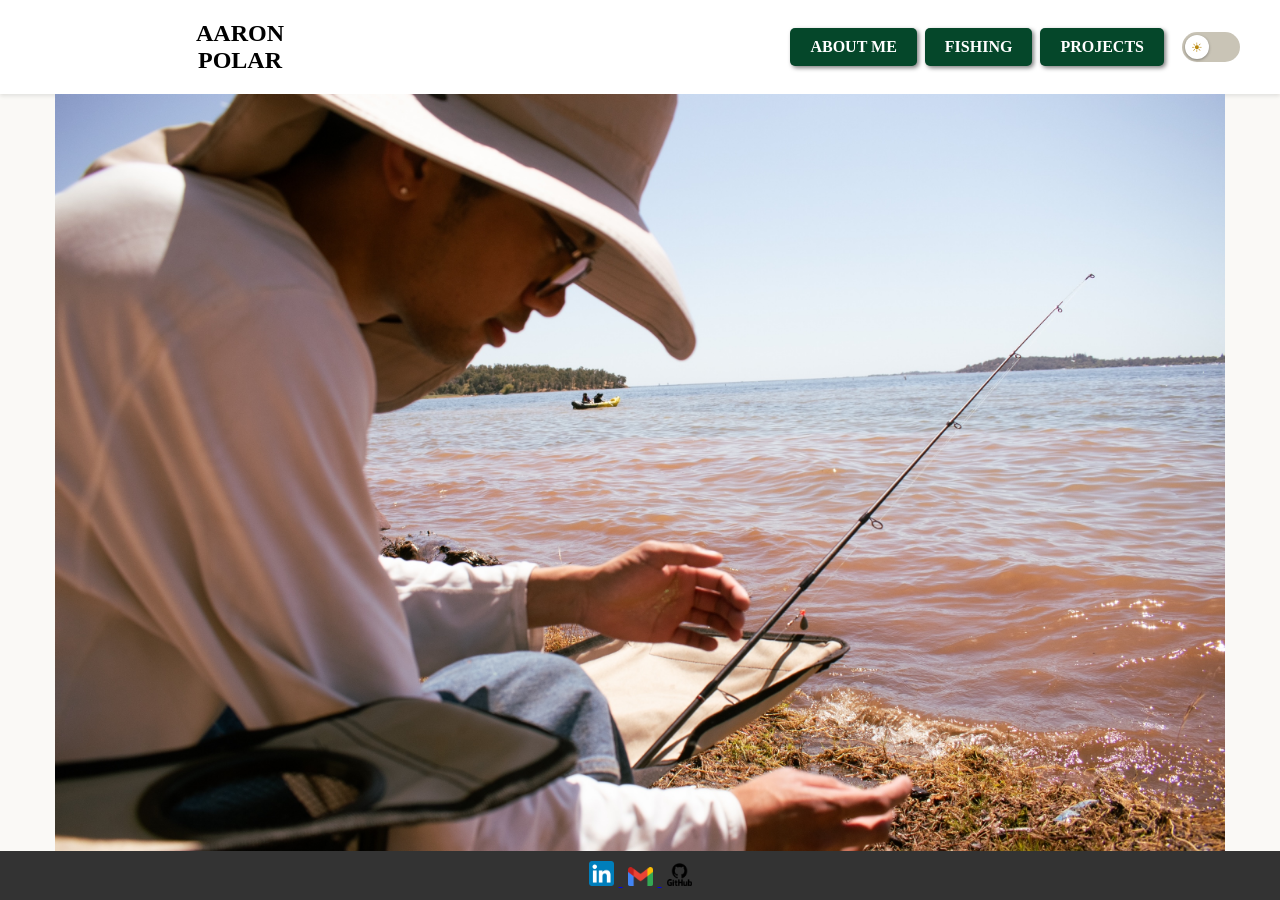
==== index.html @ 780f2a14 "Fix mobile nav edge gap; remove dead CSS - Add box-sizing: border-box to .green-button (in theme.css" ====
<!DOCTYPE html>
<html lang="en">
<head>
    <meta charset="UTF-8">
    <meta name="viewport" content="width=device-width, initial-scale=1.0">
    <title>HOME - Aaron Polar</title>
    <style>
body {
    font-family: baskerville, serif;
    margin: 0;
    padding: 0;
    background-color: #FAF9F6;
    display: flex;
    flex-direction: column;
    min-height: 100vh;
    overflow: hidden; /* Prevent scrolling */
}

.header {
    background-color: white;
    color: black;
    display: flex;
    justify-content: space-between;
    align-items: center;
    padding: 20px 40px;
    box-shadow: 0 2px 4px rgba(0, 0, 0, 0.1);
    width: 100%;
    box-sizing: border-box; /* Include padding and border in the element's total width and height */
}

.header-left {
    margin-right: auto;
    width: calc(100% / 3); /* Divide the page into thirds */
}

.header-left a {
    text-decoration: none;
    color: black;
    font-weight: bold;
    font-size: 24px;
    display: block; /* Display as block to stack text */
    text-transform: uppercase; /* Convert text to all caps */
    text-align: center; /* Align text to the center */
}

.header-right {
    margin-left: auto;
    display: flex; /* Ensure buttons are in a row */
    justify-content: flex-end; /* Align buttons to the right */
    align-items: center; /* Center vertically */
    width: calc(100% / 3); /* Divide the page into thirds */
}

.green-button {
    background-color: #05472A; /* Updated color */
    color: white;
    border: none;
    border-radius: 5px;
    padding: 10px 20px;
    font-family: baskerville, serif;
    text-transform: uppercase;
    font-weight: bold;
    cursor: pointer;
    margin-left: 10px;
    font-size: 16px;
    text-align: center; /* Center text in buttons */
    text-decoration: none; /* Remove underline */
    box-shadow: 2px 2px 4px rgba(0, 0, 0, 0.5); /* Add slight drop shadow */
}

.header-image {
    width: 100%;
    height: calc(100vh - 120px); /* Adjust height for header and footer */
    display: flex; /* Center the image */
    align-items: center; /* Center vertically */
    justify-content: center; /* Center horizontally */
    overflow: hidden; /* Hide overflow to ensure no scrolling */
    box-sizing: border-box; /* Include padding and border in the element's total width and height */
}

.header-image img {
    max-width: 100%;
    max-height: 100%;
    width: auto;
    height: auto;
}

.footer-container {
    width: 100%;
    background-color: #333; /* Background color for better visibility */
    text-align: center;
    padding: 10px 0; /* Padding for better spacing */
    color: white;
    position: fixed; /* Fix footer at the bottom */
    bottom: 0; /* Align to the bottom */
    box-sizing: border-box; /* Include padding in the element's total width and height */
}

.footer-container img {
    width: 25px; /* Set image width to 25px for a quarter size */
    margin: 0 5px; /* Add space between images */
}

@media (max-width: 768px) {
    .header-right {
        flex-direction: column; /* Stack buttons vertically on mobile */
        align-items: flex-end; /* Align buttons to the right on mobile */
        margin-top: 10px; /* Add margin between buttons and text */
    }

    .green-button {
        margin-bottom: 5px; /* Add space between buttons on mobile */
        width: 100%; /* Make buttons full width on mobile */
        margin-left: 0; /* Reset left margin for buttons */
    }

    .header-left {
        margin-left: 10px; /* Add gap between left edge and text */
        margin-right: auto; /* Ensure text and buttons are aligned to the right */
    }
}

    </style>
    <link rel="stylesheet" href="theme.css">
    <script src="theme.js"></script>
</head>
<body>
    <div class="header">
        <div class="header-left">
            <a href="index.html">AARON</a>
            <a href="index.html">POLAR</a>
        </div>
        <div class="header-right">
            <a href="aboutme.html" class="green-button">About Me</a>
            <a href="fishing.html" class="green-button">Fishing</a>
            <a href="projects.html" class="green-button">Projects</a>
            <button id="themeToggle" class="theme-switch" type="button" role="switch" aria-label="Toggle dark mode"></button>
        </div>
    </div>
    <div class="header-image">
        <img src="docs/assets/folsomlake.JPG" alt="Folsom Lake">
    </div>
    <div class="footer-container">
        <a href="https://www.linkedin.com/in/aaronpolar" target="_blank">
            <img src="docs/assets/linkedinlogo.png" alt="LinkedIn Logo">
        </a>
        <a href="mailto:aaronmpolar@gmail.com">
            <img src="docs/assets/gmaillogo.png" alt="Gmail Logo">
        </a>
        <a href="https://www.github.com/aaronpolar" target="_blank">
            <img src="docs/assets/githublogo.png" alt="GitHub Logo">
        </a>
    </div>
</body>
</html>
---- theme.css ----
/* ============================================================
   Shared cross-page styles: navigation behavior, theme toggle
   button, and the full dark-mode palette.
   Loaded after each page's inline <style> so it can override.
   ============================================================ */

html {
    scroll-behavior: smooth;
}

/* --- Navigation: allow the larger nav to wrap cleanly --- */
.header {
    flex-wrap: wrap;
    row-gap: 10px;
}

.header-right {
    width: auto;
    flex-wrap: wrap;
    justify-content: flex-end;
    gap: 8px;
    align-items: center;
}

.green-button {
    box-sizing: border-box;
}

.header-right .green-button {
    margin-left: 0;
}

/* --- Horizontal theme switch (works in both modes) --- */
.theme-switch {
    position: relative;
    width: 58px;
    height: 30px;
    flex: 0 0 auto;
    margin-left: 10px;
    padding: 0;
    border: none;
    border-radius: 999px;
    background-color: #c9c4b6;
    cursor: pointer;
    transition: background-color 0.3s ease;
    -webkit-tap-highlight-color: transparent;
}

/* Sliding knob with an icon for the current mode */
.theme-switch::before {
    content: "\2600"; /* sun (light mode) */
    position: absolute;
    top: 50%;
    left: 3px;
    transform: translateY(-50%);
    width: 24px;
    height: 24px;
    border-radius: 50%;
    background-color: #ffffff;
    box-shadow: 0 1px 3px rgba(0, 0, 0, 0.35);
    display: flex;
    align-items: center;
    justify-content: center;
    font-size: 13px;
    line-height: 1;
    color: #b8860b;
    transition: left 0.3s ease;
}

.theme-switch:hover {
    filter: brightness(0.97);
}

.theme-switch:focus-visible {
    outline: 2px solid #05472A;
    outline-offset: 2px;
}

/* ============================================================
   DARK MODE
   ============================================================ */
html[data-theme="dark"] body {
    background-color: #121212;
    color: #e8e8e8;
}

html[data-theme="dark"] .header {
    background-color: #1c1c1c;
    color: #f0f0f0;
    box-shadow: 0 2px 4px rgba(0, 0, 0, 0.6);
}

html[data-theme="dark"] .header-left a {
    color: #f0f0f0;
}

html[data-theme="dark"] .green-button {
    background-color: #0d7a48;
    color: #ffffff;
    box-shadow: 2px 2px 4px rgba(0, 0, 0, 0.6);
}

html[data-theme="dark"] .theme-switch {
    background-color: #0d7a48;
}

html[data-theme="dark"] .theme-switch::before {
    content: "\263E"; /* moon (dark mode) */
    left: 31px;
    color: #355e4a;
}

html[data-theme="dark"] .fixed-buttons a {
    background-color: #2a2a2a;
    color: #e8e8e8;
}

html[data-theme="dark"] .footer-container {
    background-color: #000000;
}

html[data-theme="dark"] .back-button {
    color: #5fd39a;
}

/* Body text across pages */
html[data-theme="dark"] .header-text p,
html[data-theme="dark"] .text-container,
html[data-theme="dark"] .text-container h2,
html[data-theme="dark"] .text-container h3,
html[data-theme="dark"] .text-container h4,
html[data-theme="dark"] .container-text,
html[data-theme="dark"] .container-text h2,
html[data-theme="dark"] .container-text h3 {
    color: #e8e8e8;
}

/* Projects page */
html[data-theme="dark"] .projects-hero p,
html[data-theme="dark"] .project-body p,
html[data-theme="dark"] .projects-outro {
    color: #cfcfcf;
}

html[data-theme="dark"] .project-tag {
    background-color: #15321f;
    color: #7fdca9;
}

html[data-theme="dark"] .project-stack li {
    background-color: #1e1e1e;
    border-color: #333333;
    color: #d8d8d8;
}

/* Shared card surfaces (certs, yelp, dashboard) */
html[data-theme="dark"] .cert-card,
html[data-theme="dark"] .review-card,
html[data-theme="dark"] .stat-card,
html[data-theme="dark"] .map-card,
html[data-theme="dark"] .log-card {
    background-color: #1e1e1e;
    border-color: #333333;
    color: #e8e8e8;
}

html[data-theme="dark"] .certs-hero p,
html[data-theme="dark"] .yelp-hero p,
html[data-theme="dark"] .dash-hero p,
html[data-theme="dark"] .cert-meta,
html[data-theme="dark"] .review-sub,
html[data-theme="dark"] .review-text,
html[data-theme="dark"] .review-date,
html[data-theme="dark"] .stat-label {
    color: #b6b6b6;
}

html[data-theme="dark"] .progress,
html[data-theme="dark"] .overall-track {
    background-color: #2a2a2a;
}

html[data-theme="dark"] .cert-node {
    background-color: #1c1c1c;
    border-color: #5fd39a;
}

html[data-theme="dark"] .cert-rail {
    background-color: #333333;
}

html[data-theme="dark"] .section-divider {
    border-top-color: #333333;
}

html[data-theme="dark"] .filter-bar select {
    background-color: #1e1e1e;
    color: #e8e8e8;
    border-color: #444444;
}

html[data-theme="dark"] .log-table th {
    background-color: #242424;
    color: #f0f0f0;
}

html[data-theme="dark"] .log-table td {
    border-color: #333333;
}

html[data-theme="dark"] .log-table tr:nth-child(even) td {
    background-color: #181818;
}

/* Darken light map tiles so the map blends with dark mode */
html[data-theme="dark"] .leaflet-tile {
    filter: brightness(0.65) invert(1) contrast(0.9) hue-rotate(180deg) saturate(0.6);
}

html[data-theme="dark"] .leaflet-container {
    background-color: #1e1e1e;
}
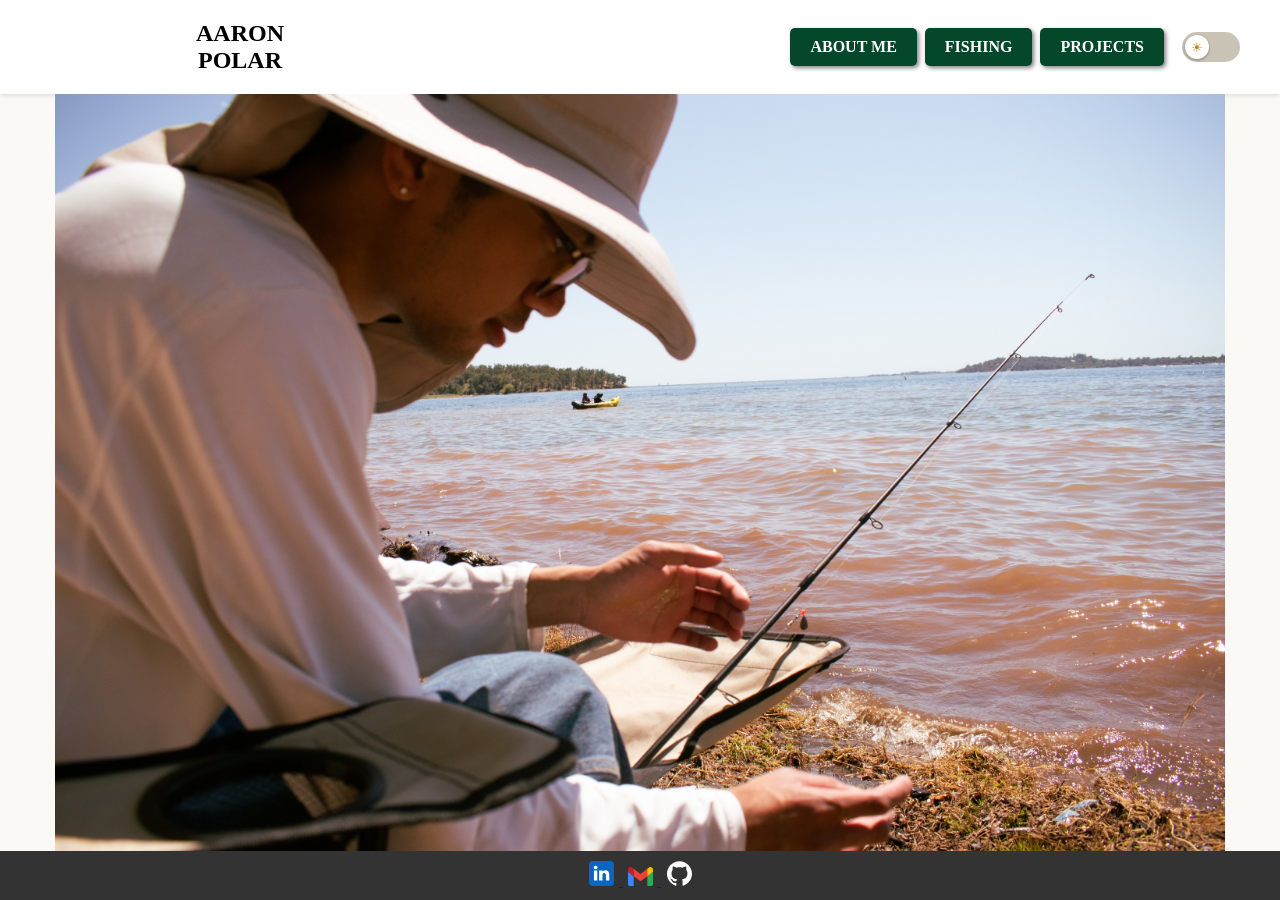
==== commit 2ddd22b4: "Replace footer PNG logos with crisp SVG vector icons LinkedIn and Gmail keep their brand colors; Git" ====
--- a/index.html
+++ b/index.html
@@ -4,136 +4,52 @@
     <meta charset="UTF-8">
     <meta name="viewport" content="width=device-width, initial-scale=1.0">
     <title>HOME - Aaron Polar</title>
+    <link rel="stylesheet" href="styles.css">
+    <link rel="stylesheet" href="animations.css">
     <style>
-body {
-    font-family: baskerville, serif;
-    margin: 0;
-    padding: 0;
-    background-color: #FAF9F6;
-    display: flex;
-    flex-direction: column;
-    min-height: 100vh;
-    overflow: hidden; /* Prevent scrolling */
-}
+        body {
+            overflow: hidden; /* Landing page: no scroll */
+        }
 
-.header {
-    background-color: white;
-    color: black;
-    display: flex;
-    justify-content: space-between;
-    align-items: center;
-    padding: 20px 40px;
-    box-shadow: 0 2px 4px rgba(0, 0, 0, 0.1);
-    width: 100%;
-    box-sizing: border-box; /* Include padding and border in the element's total width and height */
-}
+        .header-image {
+            width: 100%;
+            height: calc(100vh - 120px); /* Adjust height for header and footer */
+            display: flex;
+            align-items: center;
+            justify-content: center;
+            overflow: hidden;
+            box-sizing: border-box;
+        }
 
-.header-left {
-    margin-right: auto;
-    width: calc(100% / 3); /* Divide the page into thirds */
-}
+        .header-image img {
+            max-width: 100%;
+            max-height: 100%;
+            width: auto;
+            height: auto;
+        }
 
-.header-left a {
-    text-decoration: none;
-    color: black;
-    font-weight: bold;
-    font-size: 24px;
-    display: block; /* Display as block to stack text */
-    text-transform: uppercase; /* Convert text to all caps */
-    text-align: center; /* Align text to the center */
-}
-
-.header-right {
-    margin-left: auto;
-    display: flex; /* Ensure buttons are in a row */
-    justify-content: flex-end; /* Align buttons to the right */
-    align-items: center; /* Center vertically */
-    width: calc(100% / 3); /* Divide the page into thirds */
-}
-
-.green-button {
-    background-color: #05472A; /* Updated color */
-    color: white;
-    border: none;
-    border-radius: 5px;
-    padding: 10px 20px;
-    font-family: baskerville, serif;
-    text-transform: uppercase;
-    font-weight: bold;
-    cursor: pointer;
-    margin-left: 10px;
-    font-size: 16px;
-    text-align: center; /* Center text in buttons */
-    text-decoration: none; /* Remove underline */
-    box-shadow: 2px 2px 4px rgba(0, 0, 0, 0.5); /* Add slight drop shadow */
-}
-
-.header-image {
-    width: 100%;
-    height: calc(100vh - 120px); /* Adjust height for header and footer */
-    display: flex; /* Center the image */
-    align-items: center; /* Center vertically */
-    justify-content: center; /* Center horizontally */
-    overflow: hidden; /* Hide overflow to ensure no scrolling */
-    box-sizing: border-box; /* Include padding and border in the element's total width and height */
-}
-
-.header-image img {
-    max-width: 100%;
-    max-height: 100%;
-    width: auto;
-    height: auto;
-}
-
-.footer-container {
-    width: 100%;
-    background-color: #333; /* Background color for better visibility */
-    text-align: center;
-    padding: 10px 0; /* Padding for better spacing */
-    color: white;
-    position: fixed; /* Fix footer at the bottom */
-    bottom: 0; /* Align to the bottom */
-    box-sizing: border-box; /* Include padding in the element's total width and height */
-}
-
-.footer-container img {
-    width: 25px; /* Set image width to 25px for a quarter size */
-    margin: 0 5px; /* Add space between images */
-}
-
-@media (max-width: 768px) {
-    .header-right {
-        flex-direction: column; /* Stack buttons vertically on mobile */
-        align-items: flex-end; /* Align buttons to the right on mobile */
-        margin-top: 10px; /* Add margin between buttons and text */
-    }
-
-    .green-button {
-        margin-bottom: 5px; /* Add space between buttons on mobile */
-        width: 100%; /* Make buttons full width on mobile */
-        margin-left: 0; /* Reset left margin for buttons */
-    }
-
-    .header-left {
-        margin-left: 10px; /* Add gap between left edge and text */
-        margin-right: auto; /* Ensure text and buttons are aligned to the right */
-    }
-}
-
+        .footer-container {
+            position: fixed; /* Pin footer to the bottom on the landing page */
+            bottom: 0;
+            box-sizing: border-box;
+        }
     </style>
     <link rel="stylesheet" href="theme.css">
     <script src="theme.js"></script>
+    <script defer src="animations.js"></script>
+    <!-- Umami analytics (privacy-friendly) -->
+    <script defer src="https://cloud.umami.is/script.js" data-website-id="32455286-fe20-4036-8269-8ed9782967e7"></script>
 </head>
 <body>
     <div class="header">
         <div class="header-left">
-            <a href="index.html">AARON</a>
-            <a href="index.html">POLAR</a>
+            <a href="/">AARON</a>
+            <a href="/">POLAR</a>
         </div>
         <div class="header-right">
-            <a href="aboutme.html" class="green-button">About Me</a>
-            <a href="fishing.html" class="green-button">Fishing</a>
-            <a href="projects.html" class="green-button">Projects</a>
+            <a href="aboutme" class="green-button">About Me</a>
+            <a href="fishing" class="green-button">Fishing</a>
+            <a href="projects" class="green-button">Projects</a>
             <button id="themeToggle" class="theme-switch" type="button" role="switch" aria-label="Toggle dark mode"></button>
         </div>
     </div>
@@ -141,14 +57,14 @@
         <img src="docs/assets/folsomlake.JPG" alt="Folsom Lake">
     </div>
     <div class="footer-container">
-        <a href="https://www.linkedin.com/in/aaronpolar" target="_blank">
-            <img src="docs/assets/linkedinlogo.png" alt="LinkedIn Logo">
+        <a href="https://www.linkedin.com/in/aaronpolar" target="_blank" rel="noopener noreferrer">
+            <img src="docs/assets/linkedinlogo.svg" alt="LinkedIn Logo">
         </a>
         <a href="mailto:aaronmpolar@gmail.com">
-            <img src="docs/assets/gmaillogo.png" alt="Gmail Logo">
+            <img src="docs/assets/gmaillogo.svg" alt="Gmail Logo">
         </a>
-        <a href="https://www.github.com/aaronpolar" target="_blank">
-            <img src="docs/assets/githublogo.png" alt="GitHub Logo">
+        <a href="https://www.github.com/aaronpolar" target="_blank" rel="noopener noreferrer">
+            <img src="docs/assets/githublogo.svg" alt="GitHub Logo">
         </a>
     </div>
 </body>
--- a/styles.css
+++ b/styles.css
@@ -0,0 +1,146 @@
+/* ============================================================
+   Shared base styles used by every page.
+   Load order per page:
+     1. styles.css        (this file — shared base)
+     2. inline <style>     (page-specific rules / overrides)
+     3. theme.css          (nav tweaks + dark mode, overrides all)
+   ============================================================ */
+
+body {
+    font-family: baskerville, serif;
+    margin: 0;
+    padding: 0;
+    background-color: #FAF9F6;
+    display: flex;
+    flex-direction: column;
+    min-height: 100vh;
+}
+
+.header {
+    background-color: white;
+    color: black;
+    display: flex;
+    justify-content: space-between;
+    align-items: center;
+    padding: 20px 40px;
+    box-shadow: 0 2px 4px rgba(0, 0, 0, 0.1);
+    width: 100%;
+    box-sizing: border-box;
+}
+
+.header-left {
+    margin-right: auto;
+    width: calc(100% / 3);
+}
+
+.header-left a {
+    text-decoration: none;
+    color: black;
+    font-weight: bold;
+    font-size: 24px;
+    display: block;
+    text-transform: uppercase;
+    text-align: center;
+}
+
+.header-right {
+    margin-left: auto;
+    display: flex;
+    justify-content: flex-end;
+    align-items: center;
+    width: calc(100% / 3);
+}
+
+.green-button {
+    background-color: #05472A;
+    color: white;
+    border: none;
+    border-radius: 5px;
+    padding: 10px 20px;
+    font-family: baskerville, serif;
+    text-transform: uppercase;
+    font-weight: bold;
+    cursor: pointer;
+    margin-left: 10px;
+    font-size: 16px;
+    text-align: center;
+    text-decoration: none;
+    box-shadow: 2px 2px 4px rgba(0, 0, 0, 0.5);
+}
+
+.back-button-bar {
+    padding: 12px 40px;
+}
+
+.back-button {
+    display: inline-flex;
+    align-items: center;
+    gap: 6px;
+    text-decoration: none;
+    color: #05472A;
+    font-family: baskerville, serif;
+    font-size: 14px;
+    font-weight: bold;
+    text-transform: uppercase;
+    letter-spacing: 0.5px;
+}
+
+.back-button:hover {
+    text-decoration: underline;
+}
+
+.fixed-buttons {
+    display: flex;
+    justify-content: center;
+    margin: 20px 0;
+}
+
+.fixed-buttons a {
+    text-decoration: none;
+    color: black;
+    font-weight: bold;
+    text-transform: uppercase;
+    font-size: 16px;
+    padding: 10px 20px;
+    border-radius: 5px;
+    background-color: #D3D3D3;
+    border: none;
+    margin: 0 5px;
+}
+
+.footer-container {
+    width: 100%;
+    background-color: #333;
+    text-align: center;
+    padding: 10px 0;
+    color: white;
+    margin-top: auto;
+}
+
+.footer-container img {
+    width: 25px;
+    margin: 0 5px;
+}
+
+@media (max-width: 768px) {
+    .header-right {
+        flex-direction: column;
+        align-items: flex-end;
+        margin-top: 10px;
+    }
+
+    .green-button {
+        margin-bottom: 5px;
+        width: 100%;
+        margin-left: 0;
+    }
+
+    .header-left {
+        margin-left: 10px;
+        margin-right: auto;
+    }
+
+    .fixed-buttons {
+        margin-top: 10px;
+    }
+}
--- a/animations.css
+++ b/animations.css
@@ -0,0 +1,166 @@
+/* ============================================================
+   Site-wide animations & micro-interactions.
+   Load order per page: styles.css -> animations.css -> inline -> theme.css
+   Paired with animations.js, which adds `.js-anim` to <html> and
+   reveals elements on scroll. CSS is guarded by `html.js-anim` so
+   content is never stuck hidden if JS fails to load.
+   ============================================================ */
+
+/* --- Scroll reveal: fade + slide in as elements enter the viewport --- */
+html.js-anim .reveal {
+    opacity: 0;
+    transform: translateY(40px);
+    transition: opacity 0.7s ease, transform 0.7s ease;
+    will-change: opacity, transform;
+}
+
+html.js-anim .reveal.is-visible {
+    opacity: 1;
+    transform: none;
+}
+
+/* --- Header drops in gently on every page load --- */
+.header {
+    animation: anim-fade-down 0.6s ease both;
+}
+
+/* --- Hero image: soft fade + slow zoom settle on load --- */
+.header-image {
+    animation: anim-fade-in 1s ease both;
+}
+
+.header-image img {
+    animation: anim-hero-zoom 1.6s ease both;
+}
+
+/* --- Card surfaces lift on hover --- */
+.lin-card,
+.stat-card,
+.cert-card,
+.map-card,
+.log-card,
+.review-card {
+    transition: transform 0.3s ease, box-shadow 0.3s ease;
+}
+
+.lin-card:hover,
+.stat-card:hover,
+.cert-card:hover,
+.map-card:hover,
+.review-card:hover {
+    transform: translateY(-6px);
+    box-shadow: 0 16px 34px rgba(0, 0, 0, 0.12);
+}
+
+/* --- Project imagery gets a richer lift --- */
+.project-media img {
+    transition: transform 0.4s ease, box-shadow 0.4s ease;
+}
+
+.project-media img:hover {
+    transform: scale(1.02);
+    box-shadow: 0 30px 60px rgba(0, 0, 0, 0.22);
+}
+
+.project-stack li {
+    transition: transform 0.2s ease, border-color 0.2s ease, color 0.2s ease;
+}
+
+.project-stack li:hover {
+    transform: translateY(-2px);
+    border-color: #05472A;
+    color: #05472A;
+}
+
+/* --- Nav buttons: tactile press feedback --- */
+.green-button {
+    transition: transform 0.2s ease, box-shadow 0.2s ease, background-color 0.2s ease;
+}
+
+.green-button:hover {
+    transform: translateY(-2px);
+    box-shadow: 3px 5px 9px rgba(0, 0, 0, 0.45);
+}
+
+.green-button:active {
+    transform: translateY(0);
+    box-shadow: 1px 1px 3px rgba(0, 0, 0, 0.4);
+}
+
+/* --- Secondary (grey) buttons --- */
+.fixed-buttons a {
+    transition: transform 0.2s ease, box-shadow 0.2s ease;
+}
+
+.fixed-buttons a:hover {
+    transform: translateY(-2px);
+    box-shadow: 0 6px 14px rgba(0, 0, 0, 0.18);
+}
+
+/* --- Footer social icons pop on hover --- */
+.footer-container img {
+    transition: transform 0.25s ease;
+}
+
+.footer-container a:hover img {
+    transform: translateY(-4px) scale(1.18);
+}
+
+/* --- Animated progress bars on the certification roadmap ---
+   Targets carry their final width in data-width; CSS starts them at 0
+   and animations.js sets the real width once the card is revealed. */
+html.js-anim .progress-bar[data-width],
+html.js-anim .overall-track > span[data-width] {
+    width: 0;
+    transition: width 1.1s cubic-bezier(0.22, 1, 0.36, 1);
+}
+
+/* --- Keyframes --- */
+@keyframes anim-fade-down {
+    from { opacity: 0; transform: translateY(-16px); }
+    to   { opacity: 1; transform: none; }
+}
+
+@keyframes anim-fade-in {
+    from { opacity: 0; }
+    to   { opacity: 1; }
+}
+
+@keyframes anim-hero-zoom {
+    from { transform: scale(1.06); }
+    to   { transform: scale(1); }
+}
+
+/* --- Respect users who prefer reduced motion --- */
+@media (prefers-reduced-motion: reduce) {
+    html.js-anim .reveal {
+        opacity: 1;
+        transform: none;
+        transition: none;
+    }
+
+    .header,
+    .header-image,
+    .header-image img {
+        animation: none;
+    }
+
+    .lin-card,
+    .stat-card,
+    .cert-card,
+    .map-card,
+    .log-card,
+    .review-card,
+    .project-media img,
+    .project-stack li,
+    .green-button,
+    .fixed-buttons a,
+    .footer-container img {
+        transition: none;
+    }
+
+    html.js-anim .progress-bar[data-width],
+    html.js-anim .overall-track > span[data-width] {
+        transition: none;
+    }
+}
--- a/theme.css
+++ b/theme.css
@@ -28,6 +28,23 @@
 
 .header-right .green-button {
     margin-left: 0;
+}
+
+/* Mobile: tighten the vertically-stacked nav so the header stays compact */
+@media (max-width: 768px) {
+    .header-right {
+        gap: 4px;
+        margin-top: 6px;
+    }
+
+    .header-right .green-button {
+        margin-bottom: 0;
+    }
+
+    /* Double the gap (4px -> 8px) between the Projects button and the toggle */
+    .header-right .theme-switch {
+        margin-top: 4px;
+    }
 }
 
 /* --- Horizontal theme switch (works in both modes) --- */
@@ -193,6 +210,46 @@
     border-top-color: #333333;
 }
 
+/* 404 page */
+html[data-theme="dark"] .notfound h1 {
+    color: #5fd39a;
+}
+
+html[data-theme="dark"] .notfound p {
+    color: #b6b6b6;
+}
+
+html[data-theme="dark"] .notfound .sub {
+    color: #999999;
+}
+
+html[data-theme="dark"] .home-button {
+    background-color: #0d7a48;
+}
+
+/* My Life in Numbers dashboard */
+html[data-theme="dark"] .lin-card {
+    background-color: #1e1e1e;
+    border-color: #333333;
+}
+
+html[data-theme="dark"] .lin-value {
+    color: #5fd39a;
+}
+
+html[data-theme="dark"] .lin-sub,
+html[data-theme="dark"] .lin-updated,
+html[data-theme="dark"] .lin-unit {
+    color: #b6b6b6;
+}
+
+/* GitHub, Steam & PSN marks are dark/navy by default; flip to white for dark cards */
+html[data-theme="dark"] .lin-card-github .lin-logo,
+html[data-theme="dark"] .lin-card-steam .lin-logo,
+html[data-theme="dark"] .lin-card-psn .lin-logo {
+    color: #ffffff;
+}
+
 html[data-theme="dark"] .filter-bar select {
     background-color: #1e1e1e;
     color: #e8e8e8;
